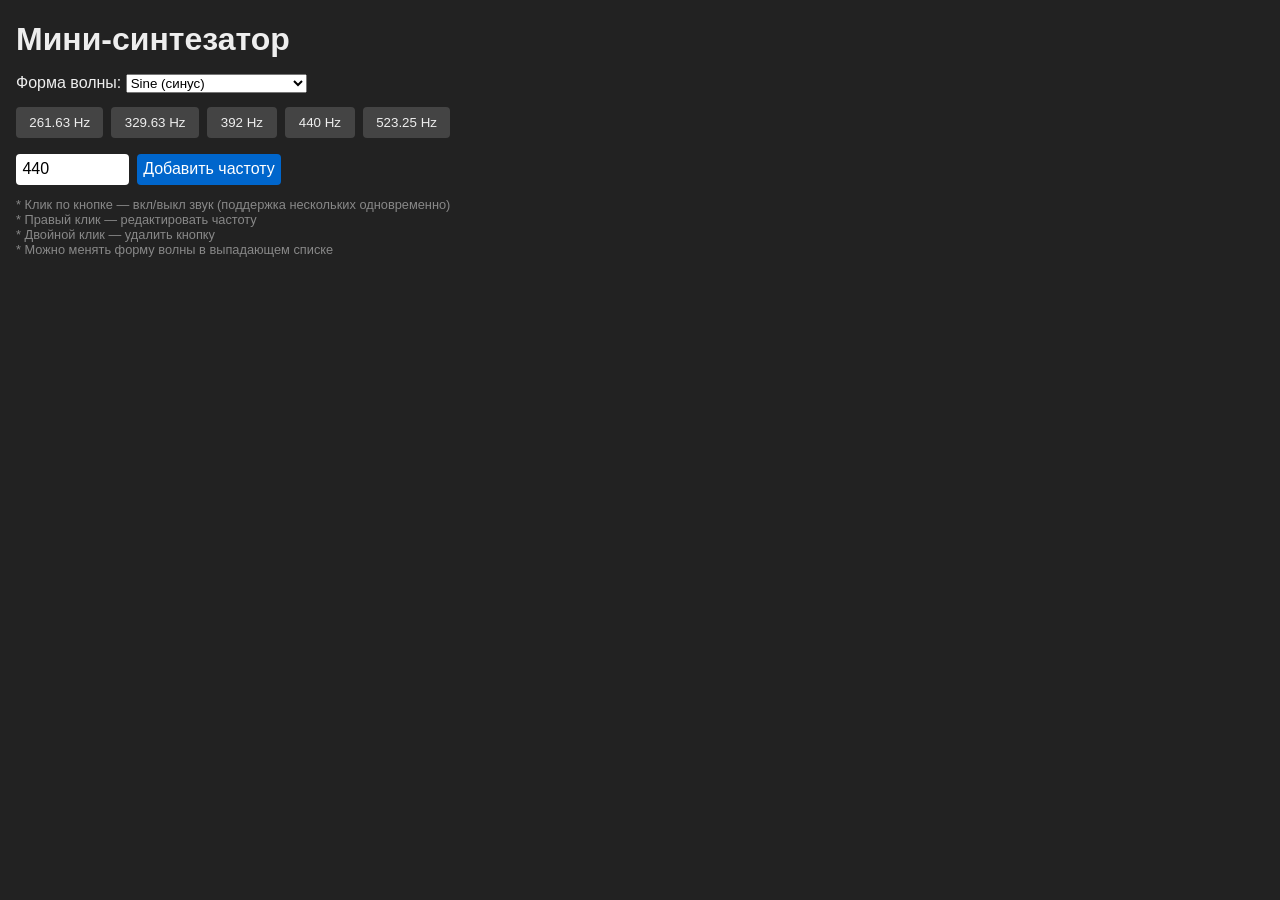
==== синтезатор.html @ 4ce5271c "v0.1: generated the ability to play sounds by pressing buttons, add them and delete them by double c" ====
<!DOCTYPE html>
<html lang="ru">
<head>
<meta charset="UTF-8" />
<meta name="viewport" content="width=device-width, initial-scale=1" />
<title>Синтезатор с кнопками</title>
<style>
  body { font-family: sans-serif; margin: 1em; background: #222; color: #eee; }
  h1 { margin-bottom: 0.5em; }
  #waveType { margin-bottom: 1em; }
  #buttons { display: flex; flex-wrap: wrap; gap: 0.5em; }
  button.tone-btn {
    padding: 0.6em 1em;
    background: #444;
    border: none;
    border-radius: 4px;
    color: #eee;
    cursor: pointer;
    user-select: none;
    min-width: 70px;
    text-align: center;
    transition: background-color 0.15s;
  }
  button.tone-btn.active {
    background: #0a0;
    color: #0f0;
  }
  button.tone-btn:hover {
    background: #666;
  }
  #addFreqForm {
    margin-top: 1em;
    display: flex;
    gap: 0.5em;
    flex-wrap: wrap;
  }
  #addFreqForm input, #addFreqForm button {
    font-size: 1em;
    padding: 0.4em;
    border-radius: 4px;
    border: none;
  }
  #addFreqForm input[type="number"] {
    width: 100px;
  }
  #addFreqForm button {
    background: #06c;
    color: white;
    cursor: pointer;
    min-width: 80px;
  }
  #addFreqForm button:hover {
    background: #09f;
  }
</style>
</head>
<body>

<h1>Мини-синтезатор</h1>

<label for="waveType">Форма волны: </label>
<select id="waveType">
  <option value="sine">Sine (синус)</option>
  <option value="square">Square (квадрат)</option>
  <option value="triangle">Triangle (треугольник)</option>
  <option value="sawtooth">Sawtooth (пилообразный)</option>
</select>

<div id="buttons">
  <!-- Кнопки с частотами появятся здесь -->
</div>

<form id="addFreqForm" onsubmit="return false;">
  <input type="number" id="freqInput" min="20" max="20000" step="1" value="440" required />
  <button id="addBtn">Добавить частоту</button>
</form>

<script>
  const audioCtx = new (window.AudioContext || window.webkitAudioContext)();
  const buttonsDiv = document.getElementById('buttons');
  const waveTypeSelect = document.getElementById('waveType');
  const freqInput = document.getElementById('freqInput');
  const addBtn = document.getElementById('addBtn');

  // Хранение включённых осцилляторов: key = frequency, value = {oscillator, gainNode, button}
  const activeOscillators = new Map();

  // Создаём кнопку с заданной частотой
  function createToneButton(freq) {
    const btn = document.createElement('button');
    btn.className = 'tone-btn';
    btn.textContent = freq + ' Hz';
    btn.dataset.freq = freq;

    btn.addEventListener('click', () => {
      const frequency = parseFloat(btn.dataset.freq);
      if (activeOscillators.has(frequency)) {
        // Уже включено — выключить
        stopTone(frequency);
        btn.classList.remove('active');
      } else {
        // Включить
        playTone(frequency);
        btn.classList.add('active');
      }
    });

    btn.addEventListener('contextmenu', e => {
      e.preventDefault();
      // При правом клике — редактировать частоту
      const newFreqStr = prompt('Изменить частоту (20 - 20000 Hz):', btn.dataset.freq);
      if (newFreqStr !== null) {
        const newFreq = parseFloat(newFreqStr);
        if (isNaN(newFreq) || newFreq < 20 || newFreq > 20000) {
          alert('Неверное значение частоты!');
          return;
        }
        if (activeOscillators.has(btn.dataset.freq)) {
          // если сейчас играет, остановим старую частоту
          stopTone(parseFloat(btn.dataset.freq));
        }
        btn.dataset.freq = newFreq;
        btn.textContent = newFreq + ' Hz';
        // автоматически выключаем кнопку при изменении частоты
        btn.classList.remove('active');
      }
    });

    // Двойной клик — удалить кнопку
    btn.addEventListener('dblclick', () => {
      if (activeOscillators.has(btn.dataset.freq)) {
        stopTone(parseFloat(btn.dataset.freq));
      }
      buttonsDiv.removeChild(btn);
    });

    return btn;
  }

  // Воспроизведение тона с частотой freq
  function playTone(freq) {
    if (audioCtx.state === 'suspended') {
      audioCtx.resume();
    }
    const osc = audioCtx.createOscillator();
    const gainNode = audioCtx.createGain();

    osc.type = waveTypeSelect.value;
    osc.frequency.value = freq;

    gainNode.gain.value = 0.1; // громкость

    osc.connect(gainNode);
    gainNode.connect(audioCtx.destination);

    osc.start();

    activeOscillators.set(freq, {oscillator: osc, gainNode: gainNode});
  }

  // Остановка тона с частотой freq
  function stopTone(freq) {
    const obj = activeOscillators.get(freq);
    if (!obj) return;
    obj.oscillator.stop();
    obj.oscillator.disconnect();
    obj.gainNode.disconnect();
    activeOscillators.delete(freq);
  }

  // Добавление новой кнопки с частотой из инпута
  addBtn.onclick = () => {
    const freq = parseFloat(freqInput.value);
    if (freq < 20 || freq > 20000 || isNaN(freq)) {
      alert('Введите частоту от 20 до 20000 Hz');
      return;
    }
    // Проверяем на дублирование частоты
    const exists = [...buttonsDiv.children].some(btn => btn.dataset.freq === freq.toString());
    if (exists) {
      alert('Кнопка с этой частотой уже существует');
      return;
    }
    const btn = createToneButton(freq);
    buttonsDiv.appendChild(btn);
    freqInput.value = 440;
  };

  // Начальные кнопки
  [261.63, 329.63, 392, 440, 523.25].forEach(freq => {
    const btn = createToneButton(freq);
    buttonsDiv.appendChild(btn);
  });

  // Автоматически обновляем тип волны у играющих осцилляторов при смене select
  waveTypeSelect.addEventListener('change', () => {
    const newType = waveTypeSelect.value;
    for (const {oscillator} of activeOscillators.values()) {
      oscillator.type = newType;
    }
  });
</script>

<p style="font-size:0.8em; margin-top:1em; color:#888;">
* Клик по кнопке — вкл/выкл звук (поддержка нескольких одновременно)<br>
* Правый клик — редактировать частоту<br>
* Двойной клик — удалить кнопку<br>
* Можно менять форму волны в выпадающем списке
</p>

</body>
</html>
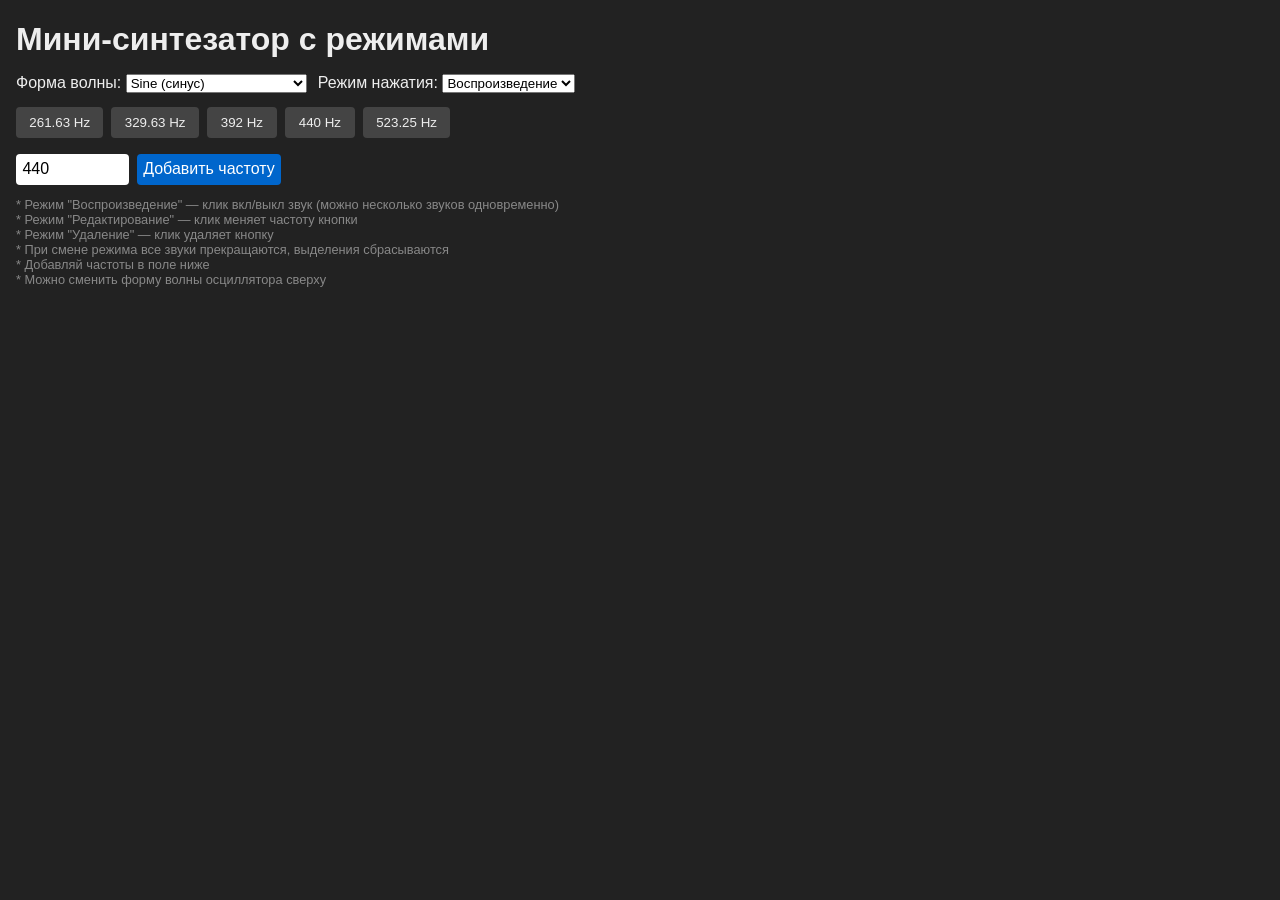
==== commit f7457099: "v0.2: added the ability to edit buttons and the pressing mode is separated into a separate drop-down" ====
--- a/синтезатор.html
+++ b/синтезатор.html
@@ -3,11 +3,11 @@
 <head>
 <meta charset="UTF-8" />
 <meta name="viewport" content="width=device-width, initial-scale=1" />
-<title>Синтезатор с кнопками</title>
+<title>Синтезатор с режимами нажатия</title>
 <style>
   body { font-family: sans-serif; margin: 1em; background: #222; color: #eee; }
   h1 { margin-bottom: 0.5em; }
-  #waveType { margin-bottom: 1em; }
+  #waveType, #modeSelect { margin-bottom: 1em; margin-right: 0.5em; }
   #buttons { display: flex; flex-wrap: wrap; gap: 0.5em; }
   button.tone-btn {
     padding: 0.6em 1em;
@@ -52,11 +52,14 @@
   #addFreqForm button:hover {
     background: #09f;
   }
+  label {
+    user-select: none;
+  }
 </style>
 </head>
 <body>
 
-<h1>Мини-синтезатор</h1>
+<h1>Мини-синтезатор с режимами</h1>
 
 <label for="waveType">Форма волны: </label>
 <select id="waveType">
@@ -66,6 +69,13 @@
   <option value="sawtooth">Sawtooth (пилообразный)</option>
 </select>
 
+<label for="modeSelect">Режим нажатия: </label>
+<select id="modeSelect" title="Выбери режим по клику">
+  <option value="play">Воспроизведение</option>
+  <option value="edit">Редактирование</option>
+  <option value="delete">Удаление</option>
+</select>
+
 <div id="buttons">
   <!-- Кнопки с частотами появятся здесь -->
 </div>
@@ -79,11 +89,26 @@
   const audioCtx = new (window.AudioContext || window.webkitAudioContext)();
   const buttonsDiv = document.getElementById('buttons');
   const waveTypeSelect = document.getElementById('waveType');
+  const modeSelect = document.getElementById('modeSelect');
   const freqInput = document.getElementById('freqInput');
   const addBtn = document.getElementById('addBtn');
 
-  // Хранение включённых осцилляторов: key = frequency, value = {oscillator, gainNode, button}
+  // Хранение включённых осцилляторов: key = frequency, value = {oscillator, gainNode}
   const activeOscillators = new Map();
+
+  // Остановить все осцилляторы и очистить активные
+  function stopAllTones() {
+    for (const freq of activeOscillators.keys()) {
+      stopTone(freq);
+      const btn = findButtonByFreq(freq);
+      if (btn) btn.classList.remove('active');
+    }
+  }
+
+  // Найти кнопку по частоте
+  function findButtonByFreq(freq) {
+    return [...buttonsDiv.children].find(btn => parseFloat(btn.dataset.freq) === freq);
+  }
 
   // Создаём кнопку с заданной частотой
   function createToneButton(freq) {
@@ -94,44 +119,46 @@
 
     btn.addEventListener('click', () => {
       const frequency = parseFloat(btn.dataset.freq);
-      if (activeOscillators.has(frequency)) {
-        // Уже включено — выключить
-        stopTone(frequency);
-        btn.classList.remove('active');
-      } else {
-        // Включить
-        playTone(frequency);
-        btn.classList.add('active');
+      const mode = modeSelect.value;
+
+      if (mode === 'play') {
+        if (activeOscillators.has(frequency)) {
+          stopTone(frequency);
+          btn.classList.remove('active');
+        } else {
+          playTone(frequency);
+          btn.classList.add('active');
+        }
+      } else if (mode === 'edit') {
+        const newFreqStr = prompt('Изменить частоту (20 - 20000 Hz):', btn.dataset.freq);
+        if (newFreqStr !== null) {
+          const newFreq = parseFloat(newFreqStr);
+          if (isNaN(newFreq) || newFreq < 20 || newFreq > 20000) {
+            alert('Неверное значение частоты!');
+            return;
+          }
+          if (activeOscillators.has(frequency)) {
+            stopTone(frequency);
+            btn.classList.remove('active');
+          }
+          // Проверка дубликатов
+          const exists = [...buttonsDiv.children].some(otherBtn =>
+            otherBtn !== btn && parseFloat(otherBtn.dataset.freq) === newFreq
+          );
+          if (exists) {
+            alert('Кнопка с этой частотой уже существует');
+            return;
+          }
+          btn.dataset.freq = newFreq;
+          btn.textContent = newFreq + ' Hz';
+        }
+      } else if (mode === 'delete') {
+        if (activeOscillators.has(frequency)) {
+          stopTone(frequency);
+          btn.classList.remove('active');
+        }
+        buttonsDiv.removeChild(btn);
       }
-    });
-
-    btn.addEventListener('contextmenu', e => {
-      e.preventDefault();
-      // При правом клике — редактировать частоту
-      const newFreqStr = prompt('Изменить частоту (20 - 20000 Hz):', btn.dataset.freq);
-      if (newFreqStr !== null) {
-        const newFreq = parseFloat(newFreqStr);
-        if (isNaN(newFreq) || newFreq < 20 || newFreq > 20000) {
-          alert('Неверное значение частоты!');
-          return;
-        }
-        if (activeOscillators.has(btn.dataset.freq)) {
-          // если сейчас играет, остановим старую частоту
-          stopTone(parseFloat(btn.dataset.freq));
-        }
-        btn.dataset.freq = newFreq;
-        btn.textContent = newFreq + ' Hz';
-        // автоматически выключаем кнопку при изменении частоты
-        btn.classList.remove('active');
-      }
-    });
-
-    // Двойной клик — удалить кнопку
-    btn.addEventListener('dblclick', () => {
-      if (activeOscillators.has(btn.dataset.freq)) {
-        stopTone(parseFloat(btn.dataset.freq));
-      }
-      buttonsDiv.removeChild(btn);
     });
 
     return btn;
@@ -148,7 +175,7 @@
     osc.type = waveTypeSelect.value;
     osc.frequency.value = freq;
 
-    gainNode.gain.value = 0.1; // громкость
+    gainNode.gain.value = 0.1;
 
     osc.connect(gainNode);
     gainNode.connect(audioCtx.destination);
@@ -168,15 +195,31 @@
     activeOscillators.delete(freq);
   }
 
-  // Добавление новой кнопки с частотой из инпута
+  // При смене режима останавливаем все звуки
+  modeSelect.addEventListener('change', () => {
+    stopAllTones();
+    // Снимаем выделение со всех кнопок
+    for (const btn of buttonsDiv.children) {
+      btn.classList.remove('active');
+    }
+  });
+
+  // При смене типа волны меняем все играющие осцилляторы
+  waveTypeSelect.addEventListener('change', () => {
+    const newType = waveTypeSelect.value;
+    for (const {oscillator} of activeOscillators.values()) {
+      oscillator.type = newType;
+    }
+  });
+
+  // Добавление кнопки с частотой из поля
   addBtn.onclick = () => {
     const freq = parseFloat(freqInput.value);
     if (freq < 20 || freq > 20000 || isNaN(freq)) {
       alert('Введите частоту от 20 до 20000 Hz');
       return;
     }
-    // Проверяем на дублирование частоты
-    const exists = [...buttonsDiv.children].some(btn => btn.dataset.freq === freq.toString());
+    const exists = [...buttonsDiv.children].some(btn => parseFloat(btn.dataset.freq) === freq);
     if (exists) {
       alert('Кнопка с этой частотой уже существует');
       return;
@@ -186,26 +229,19 @@
     freqInput.value = 440;
   };
 
-  // Начальные кнопки
+  // Инициализация кнопок по умолчанию
   [261.63, 329.63, 392, 440, 523.25].forEach(freq => {
-    const btn = createToneButton(freq);
-    buttonsDiv.appendChild(btn);
-  });
-
-  // Автоматически обновляем тип волны у играющих осцилляторов при смене select
-  waveTypeSelect.addEventListener('change', () => {
-    const newType = waveTypeSelect.value;
-    for (const {oscillator} of activeOscillators.values()) {
-      oscillator.type = newType;
-    }
+    buttonsDiv.appendChild(createToneButton(freq));
   });
 </script>
 
 <p style="font-size:0.8em; margin-top:1em; color:#888;">
-* Клик по кнопке — вкл/выкл звук (поддержка нескольких одновременно)<br>
-* Правый клик — редактировать частоту<br>
-* Двойной клик — удалить кнопку<br>
-* Можно менять форму волны в выпадающем списке
+* Режим &quot;Воспроизведение&quot; — клик вкл/выкл звук (можно несколько звуков одновременно)<br>
+* Режим &quot;Редактирование&quot; — клик меняет частоту кнопки<br>
+* Режим &quot;Удаление&quot; — клик удаляет кнопку<br>
+* При смене режима все звуки прекращаются, выделения сбрасываются<br>
+* Добавляй частоты в поле ниже<br>
+* Можно сменить форму волны осциллятора сверху
 </p>
 
 </body>
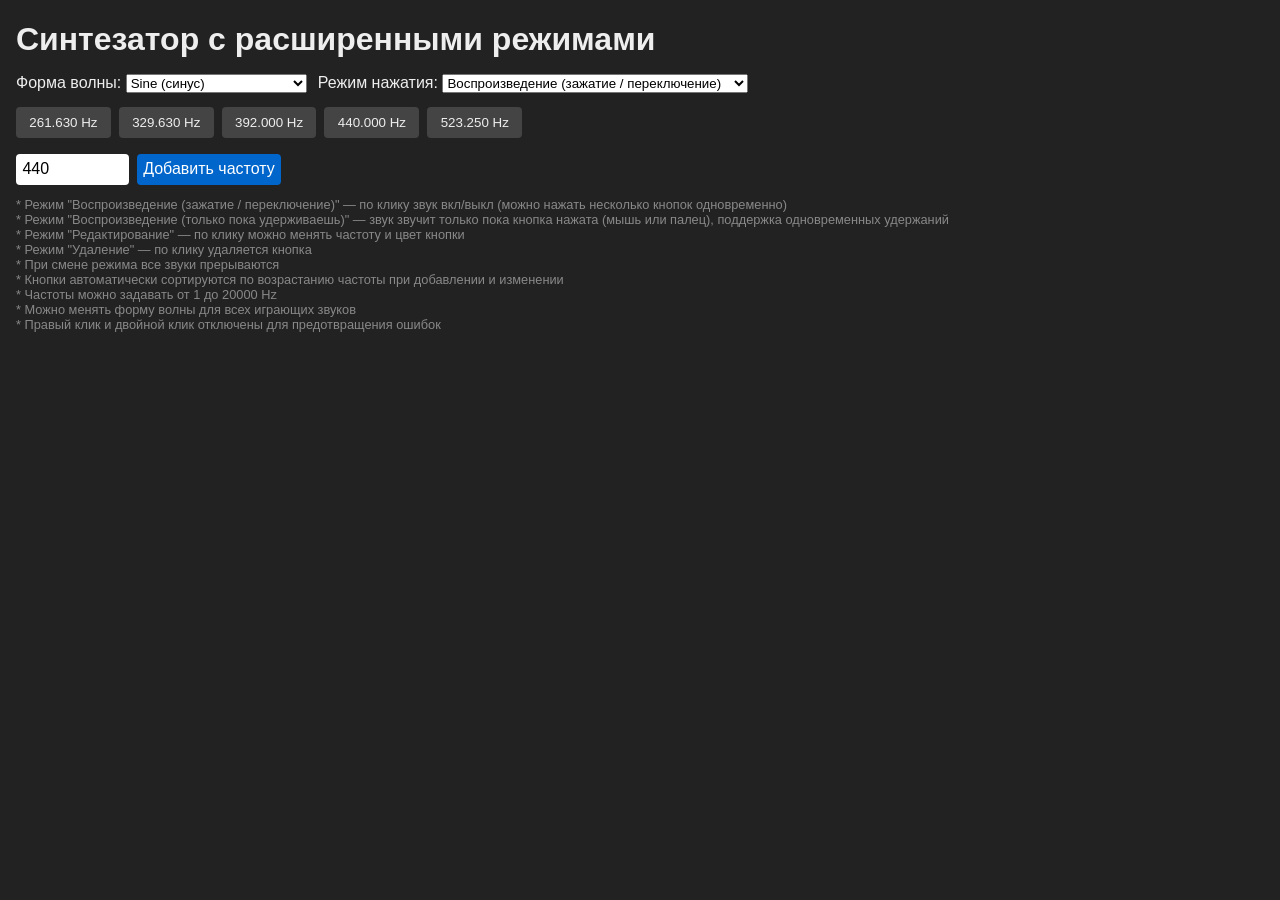
==== commit ab84c07a: "v0.3: added playback mode by holding down and the ability to edit the color of the buttons" ====
--- a/синтезатор.html
+++ b/синтезатор.html
@@ -3,12 +3,26 @@
 <head>
 <meta charset="UTF-8" />
 <meta name="viewport" content="width=device-width, initial-scale=1" />
-<title>Синтезатор с режимами нажатия</title>
+<title>Синтезатор с расширенными режимами</title>
 <style>
-  body { font-family: sans-serif; margin: 1em; background: #222; color: #eee; }
-  h1 { margin-bottom: 0.5em; }
-  #waveType, #modeSelect { margin-bottom: 1em; margin-right: 0.5em; }
-  #buttons { display: flex; flex-wrap: wrap; gap: 0.5em; }
+  body {
+    font-family: sans-serif;
+    margin: 1em;
+    background: #222;
+    color: #eee;
+  }
+  h1 {
+    margin-bottom: 0.5em;
+  }
+  #waveType, #modeSelect {
+    margin-bottom: 1em;
+    margin-right: 0.5em;
+  }
+  #buttons {
+    display: flex;
+    flex-wrap: wrap;
+    gap: 0.5em;
+  }
   button.tone-btn {
     padding: 0.6em 1em;
     background: #444;
@@ -59,7 +73,7 @@
 </head>
 <body>
 
-<h1>Мини-синтезатор с режимами</h1>
+<h1>Синтезатор с расширенными режимами</h1>
 
 <label for="waveType">Форма волны: </label>
 <select id="waveType">
@@ -70,18 +84,19 @@
 </select>
 
 <label for="modeSelect">Режим нажатия: </label>
-<select id="modeSelect" title="Выбери режим по клику">
-  <option value="play">Воспроизведение</option>
+<select id="modeSelect" title="Выбери режим нажатия">
+  <option value="play-toggle">Воспроизведение (зажатие / переключение)</option>
+  <option value="play-hold">Воспроизведение (только пока удерживаешь)</option>
   <option value="edit">Редактирование</option>
   <option value="delete">Удаление</option>
 </select>
 
 <div id="buttons">
-  <!-- Кнопки с частотами появятся здесь -->
+  <!-- Кнопки с частотами будут здесь -->
 </div>
 
 <form id="addFreqForm" onsubmit="return false;">
-  <input type="number" id="freqInput" min="20" max="20000" step="1" value="440" required />
+  <input type="number" id="freqInput" min="1" max="20000" step="0.1" value="440" required />
   <button id="addBtn">Добавить частоту</button>
 </form>
 
@@ -93,82 +108,27 @@
   const freqInput = document.getElementById('freqInput');
   const addBtn = document.getElementById('addBtn');
 
-  // Хранение включённых осцилляторов: key = frequency, value = {oscillator, gainNode}
+  // Активные осцилляторы: key = frequency (строка), value = {oscillator, gainNode, button}
   const activeOscillators = new Map();
 
-  // Остановить все осцилляторы и очистить активные
-  function stopAllTones() {
-    for (const freq of activeOscillators.keys()) {
-      stopTone(freq);
-      const btn = findButtonByFreq(freq);
-      if (btn) btn.classList.remove('active');
-    }
+  // Вспомогательная функция сравнения частот с учётом округления
+  function freqEquals(f1, f2) {
+    return Math.abs(f1 - f2) < 0.0001;
   }
 
   // Найти кнопку по частоте
   function findButtonByFreq(freq) {
-    return [...buttonsDiv.children].find(btn => parseFloat(btn.dataset.freq) === freq);
-  }
-
-  // Создаём кнопку с заданной частотой
-  function createToneButton(freq) {
-    const btn = document.createElement('button');
-    btn.className = 'tone-btn';
-    btn.textContent = freq + ' Hz';
-    btn.dataset.freq = freq;
-
-    btn.addEventListener('click', () => {
-      const frequency = parseFloat(btn.dataset.freq);
-      const mode = modeSelect.value;
-
-      if (mode === 'play') {
-        if (activeOscillators.has(frequency)) {
-          stopTone(frequency);
-          btn.classList.remove('active');
-        } else {
-          playTone(frequency);
-          btn.classList.add('active');
-        }
-      } else if (mode === 'edit') {
-        const newFreqStr = prompt('Изменить частоту (20 - 20000 Hz):', btn.dataset.freq);
-        if (newFreqStr !== null) {
-          const newFreq = parseFloat(newFreqStr);
-          if (isNaN(newFreq) || newFreq < 20 || newFreq > 20000) {
-            alert('Неверное значение частоты!');
-            return;
-          }
-          if (activeOscillators.has(frequency)) {
-            stopTone(frequency);
-            btn.classList.remove('active');
-          }
-          // Проверка дубликатов
-          const exists = [...buttonsDiv.children].some(otherBtn =>
-            otherBtn !== btn && parseFloat(otherBtn.dataset.freq) === newFreq
-          );
-          if (exists) {
-            alert('Кнопка с этой частотой уже существует');
-            return;
-          }
-          btn.dataset.freq = newFreq;
-          btn.textContent = newFreq + ' Hz';
-        }
-      } else if (mode === 'delete') {
-        if (activeOscillators.has(frequency)) {
-          stopTone(frequency);
-          btn.classList.remove('active');
-        }
-        buttonsDiv.removeChild(btn);
-      }
-    });
-
-    return btn;
-  }
-
-  // Воспроизведение тона с частотой freq
-  function playTone(freq) {
+    return [...buttonsDiv.children].find(btn => freqEquals(parseFloat(btn.dataset.freq), freq));
+  }
+
+  // Запустить звук с частотой freq для кнопки btn
+  function playTone(freq, btn) {
     if (audioCtx.state === 'suspended') {
       audioCtx.resume();
     }
+    if (activeOscillators.has(freq.toString())) {
+      return; // Уже играет
+    }
     const osc = audioCtx.createOscillator();
     const gainNode = audioCtx.createGain();
 
@@ -179,32 +139,195 @@
 
     osc.connect(gainNode);
     gainNode.connect(audioCtx.destination);
-
     osc.start();
 
-    activeOscillators.set(freq, {oscillator: osc, gainNode: gainNode});
-  }
-
-  // Остановка тона с частотой freq
+    activeOscillators.set(freq.toString(), {oscillator: osc, gainNode: gainNode, button: btn});
+    btn.classList.add('active');
+  }
+
+  // Остановить звук с частотой freq
   function stopTone(freq) {
-    const obj = activeOscillators.get(freq);
+    const key = freq.toString();
+    const obj = activeOscillators.get(key);
     if (!obj) return;
     obj.oscillator.stop();
     obj.oscillator.disconnect();
     obj.gainNode.disconnect();
-    activeOscillators.delete(freq);
-  }
-
-  // При смене режима останавливаем все звуки
+    obj.button.classList.remove('active');
+    activeOscillators.delete(key);
+  }
+
+  // Остановить все звуки
+  function stopAllTones() {
+    for (const freqKey of [...activeOscillators.keys()]) {
+      stopTone(parseFloat(freqKey));
+    }
+  }
+
+  // Создать кнопку с частотой freq и цветом (опционально)
+  function createToneButton(freq, color = null) {
+    const btn = document.createElement('button');
+    btn.className = 'tone-btn';
+    btn.textContent = freq.toFixed(3) + ' Hz';
+    btn.dataset.freq = freq.toFixed(3);
+    if(color) {
+      btn.style.backgroundColor = color;
+      btn.dataset.color = color;
+      btn.style.color = getContrastYIQ(color);
+    }
+
+    function handleClick(e) {
+      e.preventDefault();
+
+      if (modeSelect.value === 'play-hold') return; // клики игнорируем в режиме удержания
+
+      const freq = parseFloat(btn.dataset.freq);
+      const mode = modeSelect.value;
+
+      if (mode === 'play-toggle') {
+        if (activeOscillators.has(freq.toString())) {
+          stopTone(freq);
+        } else {
+          playTone(freq, btn);
+        }
+      } else if (mode === 'edit') {
+        editButtonProperties(btn);
+      } else if (mode === 'delete') {
+        if (activeOscillators.has(freq.toString())) stopTone(freq);
+        btn.remove();
+      }
+    }
+
+    btn.addEventListener('click', handleClick);
+
+    // Обработка play-hold — для мыши
+    btn.addEventListener('mousedown', (e) => {
+      if (modeSelect.value === 'play-hold') {
+        e.preventDefault();
+        const freq = parseFloat(btn.dataset.freq);
+        playTone(freq, btn);
+      }
+    });
+    btn.addEventListener('mouseup', (e) => {
+      if (modeSelect.value === 'play-hold') {
+        e.preventDefault();
+        const freq = parseFloat(btn.dataset.freq);
+        stopTone(freq);
+      }
+    });
+    btn.addEventListener('mouseleave', (e) => {
+      if (modeSelect.value === 'play-hold') {
+        const freq = parseFloat(btn.dataset.freq);
+        stopTone(freq);
+      }
+    });
+
+    // Для touch-устройств play-hold
+    btn.addEventListener('touchstart', (e) => {
+      if (modeSelect.value === 'play-hold') {
+        e.preventDefault();
+        for (const touch of e.changedTouches) {
+          const freq = parseFloat(btn.dataset.freq);
+          playTone(freq, btn);
+        }
+      }
+    }, {passive:false});
+
+    btn.addEventListener('touchend', (e) => {
+      if (modeSelect.value === 'play-hold') {
+        e.preventDefault();
+        for (const touch of e.changedTouches) {
+          const freq = parseFloat(btn.dataset.freq);
+          stopTone(freq);
+        }
+      }
+    }, {passive:false});
+
+    btn.addEventListener('touchcancel', (e) => {
+      if (modeSelect.value === 'play-hold') {
+        e.preventDefault();
+        for (const touch of e.changedTouches) {
+          const freq = parseFloat(btn.dataset.freq);
+          stopTone(freq);
+        }
+      }
+    }, {passive:false});
+
+    return btn;
+  }
+
+  // Редактирование свойств кнопки (частота и цвет)
+  function editButtonProperties(btn) {
+    const oldFreq = parseFloat(btn.dataset.freq);
+    let newFreqStr = prompt('Изменить частоту (>= 1 Hz):', oldFreq);
+    if (newFreqStr !== null) {
+      const newFreq = parseFloat(newFreqStr);
+      if (isNaN(newFreq) || newFreq < 1 || newFreq > 20000) {
+        alert('Неверное значение частоты! Допустимо от 1 до 20000 Hz');
+        return;
+      }
+      if (!freqEquals(newFreq, oldFreq)) {
+        // Проверка на дубликаты частот
+        if ([...buttonsDiv.children].some(otherBtn =>
+          otherBtn !== btn && freqEquals(parseFloat(otherBtn.dataset.freq), newFreq)
+        )) {
+          alert('Кнопка с такой частотой уже существует');
+          return;
+        }
+        if (activeOscillators.has(oldFreq.toString())) stopTone(oldFreq);
+        btn.dataset.freq = newFreq.toFixed(3);
+        btn.textContent = newFreq.toFixed(3) + ' Hz';
+        insertButtonSorted(btn);
+      }
+    }
+    let newColor = prompt('Изменить цвет кнопки (CSS цвет, например #ff0000 или red):', btn.dataset.color || '');
+    if (newColor !== null && newColor.trim() !== '') {
+      btn.style.backgroundColor = newColor.trim();
+      btn.dataset.color = newColor.trim();
+      btn.style.color = getContrastYIQ(newColor.trim());
+    }
+  }
+
+  // Вставить кнопку отсортировано по возрастанию частоты
+  function insertButtonSorted(btn) {
+    const freq = parseFloat(btn.dataset.freq);
+    const buttons = [...buttonsDiv.children].filter(b => b !== btn);
+    let inserted = false;
+    for (let i = 0; i < buttons.length; i++) {
+      const f = parseFloat(buttons[i].dataset.freq);
+      if (freq < f) {
+        buttonsDiv.insertBefore(btn, buttons[i]);
+        inserted = true;
+        break;
+      }
+    }
+    if (!inserted) {
+      buttonsDiv.appendChild(btn);
+    }
+  }
+
+  // Добавление новой кнопки из поля ввода
+  addBtn.onclick = () => {
+    const freq = parseFloat(freqInput.value);
+    if (freq < 1 || freq > 20000 || isNaN(freq)) {
+      alert('Введите частоту от 1 до 20000 Hz');
+      return;
+    }
+    if ([...buttonsDiv.children].some(btn => freqEquals(parseFloat(btn.dataset.freq), freq))) {
+      alert('Кнопка с этой частотой уже существует');
+      return;
+    }
+    const btn = createToneButton(freq);
+    insertButtonSorted(btn);
+    freqInput.value = "440";
+  };
+
+  // При смене режима все звуки останавливаются
   modeSelect.addEventListener('change', () => {
     stopAllTones();
-    // Снимаем выделение со всех кнопок
-    for (const btn of buttonsDiv.children) {
-      btn.classList.remove('active');
-    }
   });
 
-  // При смене типа волны меняем все играющие осцилляторы
+  // При смене формы волны меняем форму всех играющих звуков
   waveTypeSelect.addEventListener('change', () => {
     const newType = waveTypeSelect.value;
     for (const {oscillator} of activeOscillators.values()) {
@@ -212,36 +335,45 @@
     }
   });
 
-  // Добавление кнопки с частотой из поля
-  addBtn.onclick = () => {
-    const freq = parseFloat(freqInput.value);
-    if (freq < 20 || freq > 20000 || isNaN(freq)) {
-      alert('Введите частоту от 20 до 20000 Hz');
-      return;
-    }
-    const exists = [...buttonsDiv.children].some(btn => parseFloat(btn.dataset.freq) === freq);
-    if (exists) {
-      alert('Кнопка с этой частотой уже существует');
-      return;
-    }
-    const btn = createToneButton(freq);
-    buttonsDiv.appendChild(btn);
-    freqInput.value = 440;
-  };
+  // Контрастный цвет текста (белый или чёрный) для читаемости на цветной кнопке
+  function getContrastYIQ(color) {
+    let r, g, b;
+    if(color[0] === '#') {
+      const c = color.substring(1);
+      if(c.length === 3) {
+        r = parseInt(c[0] + c[0], 16);
+        g = parseInt(c[1] + c[1], 16);
+        b = parseInt(c[2] + c[2], 16);
+      } else {
+        r = parseInt(c.substring(0,2), 16);
+        g = parseInt(c.substring(2,4), 16);
+        b = parseInt(c.substring(4,6), 16);
+      }
+    } else {
+      // Примерное приближение для ключевых слов цвета — выбираем белый по умолчанию
+      return '#fff';
+    }
+    const yiq = ((r * 299) + (g * 587) + (b * 114)) / 1000;
+    return (yiq >= 128) ? '#000' : '#fff';
+  }
 
   // Инициализация кнопок по умолчанию
   [261.63, 329.63, 392, 440, 523.25].forEach(freq => {
-    buttonsDiv.appendChild(createToneButton(freq));
+    const btn = createToneButton(freq);
+    insertButtonSorted(btn);
   });
 </script>
 
 <p style="font-size:0.8em; margin-top:1em; color:#888;">
-* Режим &quot;Воспроизведение&quot; — клик вкл/выкл звук (можно несколько звуков одновременно)<br>
-* Режим &quot;Редактирование&quot; — клик меняет частоту кнопки<br>
-* Режим &quot;Удаление&quot; — клик удаляет кнопку<br>
-* При смене режима все звуки прекращаются, выделения сбрасываются<br>
-* Добавляй частоты в поле ниже<br>
-* Можно сменить форму волны осциллятора сверху
+* Режим "Воспроизведение (зажатие / переключение)" — по клику звук вкл/выкл (можно нажать несколько кнопок одновременно)<br>
+* Режим "Воспроизведение (только пока удерживаешь)" — звук звучит только пока кнопка нажата (мышь или палец), поддержка одновременных удержаний<br>
+* Режим "Редактирование" — по клику можно менять частоту и цвет кнопки<br>
+* Режим "Удаление" — по клику удаляется кнопка<br>
+* При смене режима все звуки прерываются<br>
+* Кнопки автоматически сортируются по возрастанию частоты при добавлении и изменении<br>
+* Частоты можно задавать от 1 до 20000 Hz<br>
+* Можно менять форму волны для всех играющих звуков<br>
+* Правый клик и двойной клик отключены для предотвращения ошибок<br>
 </p>
 
 </body>
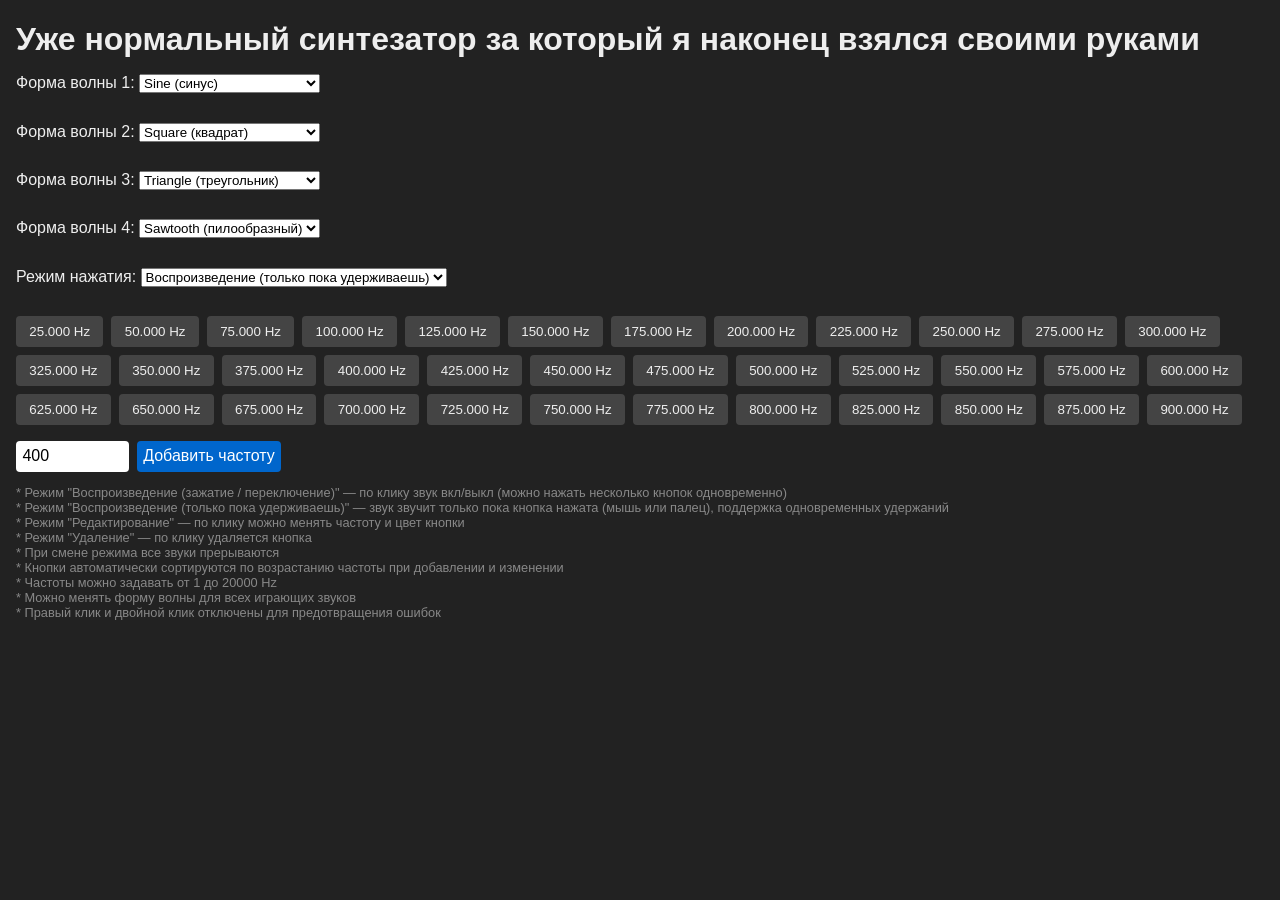
==== commit 33a58771: "v0.4: the set of sounds in the synthesizer has been expanded by combining several synthesizers with " ====
--- a/синтезатор.html
+++ b/синтезатор.html
@@ -3,7 +3,7 @@
 <head>
 <meta charset="UTF-8" />
 <meta name="viewport" content="width=device-width, initial-scale=1" />
-<title>Синтезатор с расширенными режимами</title>
+<title>Синтезатор с частотами вместо нот</title>
 <style>
   body {
     font-family: sans-serif;
@@ -14,7 +14,7 @@
   h1 {
     margin-bottom: 0.5em;
   }
-  #waveType, #modeSelect {
+  #waveType, #waveType2, #waveType3, #waveType4, #modeSelect {
     margin-bottom: 1em;
     margin-right: 0.5em;
   }
@@ -73,30 +73,67 @@
 </head>
 <body>
 
-<h1>Синтезатор с расширенными режимами</h1>
-
-<label for="waveType">Форма волны: </label>
+<h1>Уже нормальный синтезатор за который я наконец взялся своими руками</h1>
+
+<label for="waveType">Форма волны 1: </label>
 <select id="waveType">
-  <option value="sine">Sine (синус)</option>
+  <option value="sine" selected>Sine (синус)</option>
   <option value="square">Square (квадрат)</option>
   <option value="triangle">Triangle (треугольник)</option>
   <option value="sawtooth">Sawtooth (пилообразный)</option>
 </select>
 
+<br><p></p>
+
+<label for="waveType2">Форма волны 2: </label>
+<select id="waveType2">
+  <option value="none">отключить (без звука)</option>
+  <option value="sine">Sine (синус)</option>
+  <option value="square" selected>Square (квадрат)</option>
+  <option value="triangle">Triangle (треугольник)</option>
+  <option value="sawtooth">Sawtooth (пилообразный)</option>
+</select>
+
+<br><p></p>
+
+<label for="waveType3">Форма волны 3: </label>
+<select id="waveType3">
+  <option value="none">отключить (без звука)</option>
+  <option value="sine">Sine (синус)</option>
+  <option value="square">Square (квадрат)</option>
+  <option value="triangle" selected>Triangle (треугольник)</option>
+  <option value="sawtooth">Sawtooth (пилообразный)</option>
+</select>
+
+<br><p></p>
+
+<label for="waveType4">Форма волны 4: </label>
+<select id="waveType4">
+  <option value="none">отключить (без звука)</option>
+  <option value="sine">Sine (синус)</option>
+  <option value="square">Square (квадрат)</option>
+  <option value="triangle">Triangle (треугольник)</option>
+  <option value="sawtooth" selected>Sawtooth (пилообразный)</option>
+</select>
+
+<br><p></p>
+
 <label for="modeSelect">Режим нажатия: </label>
 <select id="modeSelect" title="Выбери режим нажатия">
   <option value="play-toggle">Воспроизведение (зажатие / переключение)</option>
-  <option value="play-hold">Воспроизведение (только пока удерживаешь)</option>
+  <option value="play-hold" selected>Воспроизведение (только пока удерживаешь)</option>
   <option value="edit">Редактирование</option>
   <option value="delete">Удаление</option>
 </select>
 
+<br><p></p>
+
 <div id="buttons">
   <!-- Кнопки с частотами будут здесь -->
 </div>
 
 <form id="addFreqForm" onsubmit="return false;">
-  <input type="number" id="freqInput" min="1" max="20000" step="0.1" value="440" required />
+  <input type="number" id="freqInput" min="0" max="20000" step="0.1" value="400" required />
   <button id="addBtn">Добавить частоту</button>
 </form>
 
@@ -104,6 +141,9 @@
   const audioCtx = new (window.AudioContext || window.webkitAudioContext)();
   const buttonsDiv = document.getElementById('buttons');
   const waveTypeSelect = document.getElementById('waveType');
+  const waveTypeSelect2 = document.getElementById('waveType2');
+  const waveTypeSelect3 = document.getElementById('waveType3');
+  const waveTypeSelect4 = document.getElementById('waveType4');
   const modeSelect = document.getElementById('modeSelect');
   const freqInput = document.getElementById('freqInput');
   const addBtn = document.getElementById('addBtn');
@@ -130,16 +170,31 @@
       return; // Уже играет
     }
     const osc = audioCtx.createOscillator();
+    const osc2 = audioCtx.createOscillator();
+    const osc3 = audioCtx.createOscillator();
+    const osc4 = audioCtx.createOscillator();
     const gainNode = audioCtx.createGain();
 
     osc.type = waveTypeSelect.value;
+    osc2.type = waveTypeSelect2.value;
+    osc3.type = waveTypeSelect3.value;
+    osc4.type = waveTypeSelect4.value;
     osc.frequency.value = freq;
+    osc2.frequency.value = freq+1;
+    osc3.frequency.value = freq+2;
+    osc4.frequency.value = freq+3;
 
     gainNode.gain.value = 0.1;
 
     osc.connect(gainNode);
+    osc2.connect(gainNode);
+    osc3.connect(gainNode);
+    osc4.connect(gainNode);
     gainNode.connect(audioCtx.destination);
     osc.start();
+    if (waveTypeSelect2.value != "none") osc2.start();
+    if (waveTypeSelect3.value != "none") osc3.start();
+    if (waveTypeSelect4.value != "none") osc4.start();
 
     activeOscillators.set(freq.toString(), {oscillator: osc, gainNode: gainNode, button: btn});
     btn.classList.add('active');
@@ -259,11 +314,11 @@
   // Редактирование свойств кнопки (частота и цвет)
   function editButtonProperties(btn) {
     const oldFreq = parseFloat(btn.dataset.freq);
-    let newFreqStr = prompt('Изменить частоту (>= 1 Hz):', oldFreq);
+    let newFreqStr = prompt('Изменить частоту (>= 0 Hz):', oldFreq);
     if (newFreqStr !== null) {
       const newFreq = parseFloat(newFreqStr);
-      if (isNaN(newFreq) || newFreq < 1 || newFreq > 20000) {
-        alert('Неверное значение частоты! Допустимо от 1 до 20000 Hz');
+      if (isNaN(newFreq) || newFreq < 0 || newFreq > 20000) {
+        alert('Неверное значение частоты! Допустимо от 0 до 20000 Hz');
         return;
       }
       if (!freqEquals(newFreq, oldFreq)) {
@@ -309,8 +364,8 @@
   // Добавление новой кнопки из поля ввода
   addBtn.onclick = () => {
     const freq = parseFloat(freqInput.value);
-    if (freq < 1 || freq > 20000 || isNaN(freq)) {
-      alert('Введите частоту от 1 до 20000 Hz');
+    if (freq < 0 || freq > 20000 || isNaN(freq)) {
+      alert('Введите частоту от 0 до 20000 Hz');
       return;
     }
     if ([...buttonsDiv.children].some(btn => freqEquals(parseFloat(btn.dataset.freq), freq))) {
@@ -319,7 +374,7 @@
     }
     const btn = createToneButton(freq);
     insertButtonSorted(btn);
-    freqInput.value = "440";
+    freqInput.value = freq;
   };
 
   // При смене режима все звуки останавливаются
@@ -358,7 +413,7 @@
   }
 
   // Инициализация кнопок по умолчанию
-  [261.63, 329.63, 392, 440, 523.25].forEach(freq => {
+  [25, 50, 75, 100, 125, 150, 175, 200, 225, 250, 275, 300, 325, 350, 375, 400, 425, 450, 475, 500, 525, 550, 575, 600, 625, 650, 675, 700, 725, 750, 775, 800, 825, 850, 875, 900].forEach(freq => {
     const btn = createToneButton(freq);
     insertButtonSorted(btn);
   });
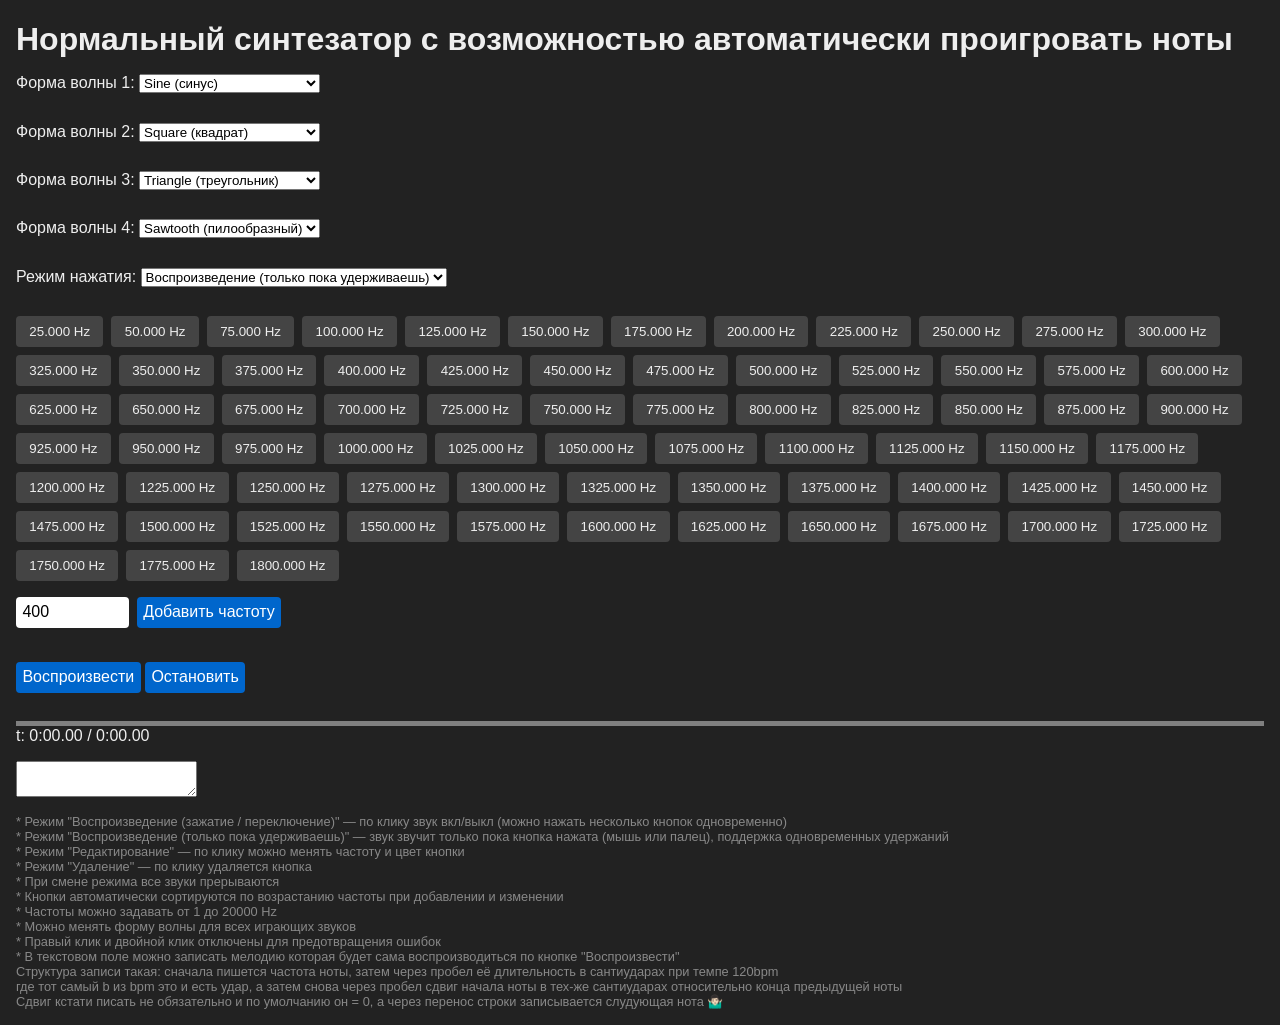
==== commit fb64e760: "v0.5: added the ability to automatically play melodies by parsing a sequence of numbers from the dur" ====
--- a/синтезатор.html
+++ b/синтезатор.html
@@ -48,7 +48,7 @@
     gap: 0.5em;
     flex-wrap: wrap;
   }
-  #addFreqForm input, #addFreqForm button {
+  #addFreqForm input, #addFreqForm button, #playBtn, #stopBtn {
     font-size: 1em;
     padding: 0.4em;
     border-radius: 4px;
@@ -57,7 +57,7 @@
   #addFreqForm input[type="number"] {
     width: 100px;
   }
-  #addFreqForm button {
+  #addFreqForm button, #playBtn, #stopBtn {
     background: #06c;
     color: white;
     cursor: pointer;
@@ -69,11 +69,22 @@
   label {
     user-select: none;
   }
+  #label1 {
+    white-space: pre-wrap;  /* → реальный перенос строки! */
+    font-family: monospace; /* красивые пробелы */
+  }
+  #progressBar {
+    width: 100%;
+    height: 24px;
+    border-radius: 12px;
+    background: #444;
+    accent-color: #00eeee; 
+  }
 </style>
 </head>
 <body>
 
-<h1>Уже нормальный синтезатор за который я наконец взялся своими руками</h1>
+<h1>Нормальный синтезатор с возможностью автоматически проигровать ноты</h1>
 
 <label for="waveType">Форма волны 1: </label>
 <select id="waveType">
@@ -133,9 +144,20 @@
 </div>
 
 <form id="addFreqForm" onsubmit="return false;">
-  <input type="number" id="freqInput" min="0" max="20000" step="0.1" value="400" required />
+  <input type="number" id="freqInput" min="0" step="0.000001" value="400" required />
   <button id="addBtn">Добавить частоту</button>
 </form>
+
+<br><p></p>
+
+<button id="playBtn">Воспроизвести</button>
+<button id="stopBtn">Остановить</button>
+<p></p>
+<progress id="progressBar" value="0" max="100" style="width: 100%; height: 5px;"></progress>
+<div>t: <span id="timeLabel">0:00.00</span> / <span id="totalTime">0:00.00</span></div>
+<p></p>
+<textarea id="textbox1"></textarea>
+<p id="label1"></p>
 
 <script>
   const audioCtx = new (window.AudioContext || window.webkitAudioContext)();
@@ -147,9 +169,136 @@
   const modeSelect = document.getElementById('modeSelect');
   const freqInput = document.getElementById('freqInput');
   const addBtn = document.getElementById('addBtn');
-
-  // Активные осцилляторы: key = frequency (строка), value = {oscillator, gainNode, button}
-  const activeOscillators = new Map();
+  const playBtn = document.getElementById('playBtn');
+  const stopBtn = document.getElementById('stopBtn');
+  const textbox1 = document.getElementById('textbox1');
+  const label1 = document.getElementById('label1');
+  const progressBar = document.getElementById('progressBar');
+  const timeLabel = document.getElementById('timeLabel');
+  const totalTime = document.getElementById('totalTime')
+  let timer1 = null;
+  
+  playBtn.addEventListener('click', () => {this.playBtn_Click();});
+  stopBtn.addEventListener('click', () => {this.stopBtn_Click();});
+  
+  const activeOscillators = new Map(); // Активные осцилляторы: key = frequency (строка), value = {oscillator, gainNode, button}
+  let time = 0;
+  let cid = 0;
+  var cmds = [];
+  let totalDuration = 0;
+  let seconds = Date.now() / 1000;
+  
+  function commandsRead() {
+    label1.textContent = "";
+    var nots = [];
+    var noteData = [];
+    var noteValue = "";
+    for(let i = 0; i < textbox1.value.length; i++) {
+      if(textbox1.value[i] != "\n") {
+        if(textbox1.value[i] != " ") noteValue += textbox1.value[i];
+        else {
+          if(i > 0 && textbox1.value[i-1] != " " && textbox1.value[i-1] != "\n") noteData.push(parseFloat(noteValue));
+          noteValue = "";
+        }
+      } else {
+        if(i > 0 && textbox1.value[i-1] != " " && textbox1.value[i-1] != "\n") noteData.push(parseFloat(noteValue));
+        noteValue = "";
+        if(i > 0 && textbox1.value[i-1] != "\n") nots.push([...noteData]);
+        noteData = [];
+      }
+    }
+    if(noteValue != "") noteData.push(parseFloat(noteValue));
+    if(noteData != []) nots.push([...noteData]);
+    
+    var commands = [];
+    var command = [];
+    var t = 0.0;
+    label1.textContent += "default t:" + t + "\n";
+    for(let i = 0; i < nots.length; i++) {
+      if(nots[i].length >= 3) t += parseFloat(nots[i][2]);
+      label1.textContent += "nots[" + i + "][2]:" + nots[i][2] + "\n";
+      command.push("play");
+      command.push(nots[i][0]);
+      command.push(t);
+      if(nots[i].length >= 1 && nots[i][0] != "") commands.push([...command]);
+      command = [];
+      if(nots[i].length >= 2) t += parseFloat(nots[i][1]);
+      label1.textContent += "nots[" + i + "][1]:" + nots[i][1] + "\n";
+      command.push("stop");
+      command.push(nots[i][0]);
+      command.push(t);
+      if(nots[i].length >= 1 && nots[i][0] != "") commands.push([...command]);
+      command = [];
+    }
+    
+    var commands1 = [];
+    let id = 0;
+    for(let i = 0; i < commands.length; i++) {
+      if(t > commands[i][2]) {
+        t = commands[i][2];
+        id = i;
+      }
+      if(i == commands.length - 1) {
+        commands1.push(commands[id]);
+        commands.splice(id, 1);
+        i = -1;
+        if(commands.length > 0) t = commands[0][2];
+        id = 0;
+      }
+    }
+    
+    for(let i = 0; i < commands1.length; i++) label1.textContent += commands1[i][0] + " " + commands1[i][1] + " " + commands1[i][2] + "\n";
+    return commands1;
+  }
+  
+  //воспроизвести
+  function playBtn_Click() {
+    if(playBtn.textContent == "Воспроизвести") {
+      if(time == 0) cmds = commandsRead();
+      totalDuration = cmds[cmds.length-1][2];
+      totalTime.textContent = Math.floor(totalDuration/200/60) + ":" + Math.floor(totalDuration/200 % 60 /10 % 10) + "" + Math.floor(totalDuration/200 % 60 % 10) + "." + Math.floor(totalDuration/20 % 10) + "" + Math.floor(totalDuration/2 % 10);
+      timer1 = setInterval(timer1_Tick, 1);
+      seconds = Date.now() / 1000;
+      playBtn.textContent = "Пауза";
+    } else {
+      clearInterval(timer1);
+      playBtn.textContent = "Воспроизвести";
+      cid = 0;
+      stopAllTones();
+    }
+  }
+  
+  //остановить
+  function stopBtn_Click() {
+    clearInterval(timer1);
+    time = 0;
+    cid = 0;
+    stopAllTones();
+    progressBar.value = 0;
+    timeLabel.textContent = "0:00.00";
+    playBtn.textContent = "Воспроизвести";
+  }
+  
+  function timer1_Tick() {
+    while(cmds[cid][2] <= time) {
+      if(cmds[cid][0] == "play") playTone(cmds[cid][1]);
+      if(cmds[cid][0] == "stop") stopTone(cmds[cid][1]);
+      cid++;
+      if(cid >= cmds.length) {
+        time = 0;
+        cid = 0;
+        playBtn.textContent = "Воспроизвести";
+        clearInterval(timer1);
+        return;
+      }
+    }
+    time += (Date.now() / 1000 - seconds)*200;
+    seconds = Date.now() / 1000;
+    
+    const percent = (time / totalDuration) * 100;
+    progressBar.value = Math.min(percent, 100);
+    timeLabel.textContent = Math.floor(time/200/60) + ":" + Math.floor(time/200 % 60 /10 % 10) + "" + Math.floor(time/200 % 60 % 10) + "." + Math.floor(time/20 % 10) + "" + Math.floor(time/2 % 10);
+  }
 
   // Вспомогательная функция сравнения частот с учётом округления
   function freqEquals(f1, f2) {
@@ -173,6 +322,10 @@
     const osc2 = audioCtx.createOscillator();
     const osc3 = audioCtx.createOscillator();
     const osc4 = audioCtx.createOscillator();
+    var oscs = [osc];
+    if (waveTypeSelect2.value != "none") oscs.push(osc2);
+    if (waveTypeSelect3.value != "none") oscs.push(osc3);
+    if (waveTypeSelect4.value != "none") oscs.push(osc4);
     const gainNode = audioCtx.createGain();
 
     osc.type = waveTypeSelect.value;
@@ -186,18 +339,13 @@
 
     gainNode.gain.value = 0.1;
 
-    osc.connect(gainNode);
-    osc2.connect(gainNode);
-    osc3.connect(gainNode);
-    osc4.connect(gainNode);
+    for(let i = 0; i < oscs.length; i++) oscs[i].connect(gainNode);
     gainNode.connect(audioCtx.destination);
-    osc.start();
-    if (waveTypeSelect2.value != "none") osc2.start();
-    if (waveTypeSelect3.value != "none") osc3.start();
-    if (waveTypeSelect4.value != "none") osc4.start();
-
-    activeOscillators.set(freq.toString(), {oscillator: osc, gainNode: gainNode, button: btn});
-    btn.classList.add('active');
+    for(let i = 0; i < oscs.length; i++) oscs[i].start();
+    
+    if (arguments.length === 1) btn = findButtonByFreq(freq);
+    activeOscillators.set(freq.toString(), {oscillators: oscs, gainNode: gainNode, button: btn});
+    /*if (arguments.length > 1)*/ btn.classList.add('active');
   }
 
   // Остановить звук с частотой freq
@@ -205,10 +353,12 @@
     const key = freq.toString();
     const obj = activeOscillators.get(key);
     if (!obj) return;
-    obj.oscillator.stop();
-    obj.oscillator.disconnect();
+    for(let i = 0; i < obj.oscillators.length; i++) {
+        obj.oscillators[i].stop();
+        obj.oscillators[i].disconnect();
+    }
     obj.gainNode.disconnect();
-    obj.button.classList.remove('active');
+    try {obj.button.classList.remove('active');} catch {}
     activeOscillators.delete(key);
   }
 
@@ -413,10 +563,11 @@
   }
 
   // Инициализация кнопок по умолчанию
-  [25, 50, 75, 100, 125, 150, 175, 200, 225, 250, 275, 300, 325, 350, 375, 400, 425, 450, 475, 500, 525, 550, 575, 600, 625, 650, 675, 700, 725, 750, 775, 800, 825, 850, 875, 900].forEach(freq => {
+  //[25, 50, 75, 100, 125, 150, 175, 200, 225, 250, 275, 300, 325, 350, 375, 400, 425, 450, 475, 500, 525, 550, 575, 600, 625, 650, 675, 700, 725, 750, 775, 800, 825, 850, 875, 900];
+  for(let freq = 25; freq <= 1800; freq += 25) {
     const btn = createToneButton(freq);
     insertButtonSorted(btn);
-  });
+  }
 </script>
 
 <p style="font-size:0.8em; margin-top:1em; color:#888;">
@@ -429,7 +580,11 @@
 * Частоты можно задавать от 1 до 20000 Hz<br>
 * Можно менять форму волны для всех играющих звуков<br>
 * Правый клик и двойной клик отключены для предотвращения ошибок<br>
+* В текстовом поле можно записать мелодию которая будет сама воспроизводиться по кнопке "Воспроизвести"<br>
+   Структура записи такая: сначала пишется частота ноты, затем через пробел её длительность в сантиударах при темпе 120bpm<br>
+   где тот самый b из bpm это и есть удар, а затем снова через пробел сдвиг начала ноты в тех-же сантиударах относительно конца предыдущей ноты<br>
+   Сдвиг кстати писать не обязательно и по умолчанию он = 0, а через перенос строки записывается слудующая нота 🤷🏻‍♂️
 </p>
 
 </body>
-</html>
+</html>
